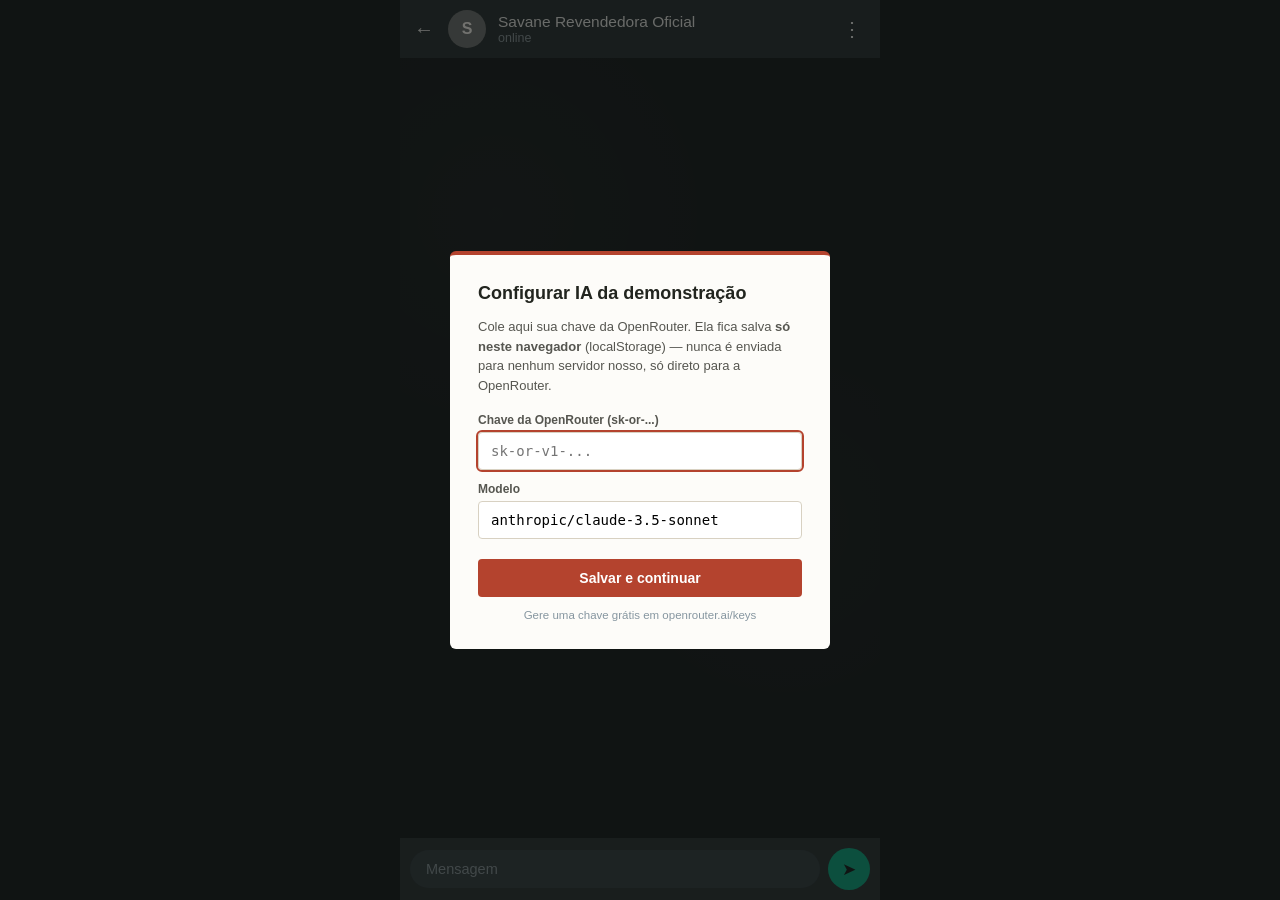
==== anuncio.html @ ba406550 "Add files via upload" ====
<!DOCTYPE html>
<html lang="pt-BR">
<head>
<meta charset="UTF-8" />
<meta name="viewport" content="width=device-width, initial-scale=1.0" />
<title>WhatsApp</title>
<link rel="stylesheet" href="whatsapp.css">
<link rel="stylesheet" href="apikey-modal.css">
</head>
<body>

<div class="wa-app">

  <div class="wa-header">
    <a href="index.html" class="wa-back">&#8592;</a>
    <div class="wa-avatar">S</div>
    <div class="wa-contact">
      <div class="wa-contact-name">Savane Revendedora Oficial</div>
      <div class="wa-contact-status" id="statusLine">online</div>
    </div>
    <div class="wa-menu">&#8942;</div>
  </div>

  <div class="wa-chat" id="chatWindow"></div>

  <div class="wa-inputbar">
    <input type="text" id="msgInput" placeholder="Mensagem" autocomplete="off" />
    <button id="sendBtn" class="wa-send" aria-label="Enviar">&#10148;</button>
  </div>

</div>

<script src="config.js"></script>
<script src="apikey.js"></script>
<script src="funnel-store.js"></script>
<script src="chat.js"></script>
</body>
</html>
---- whatsapp.css ----
* { box-sizing: border-box; }

html, body {
  margin: 0;
  padding: 0;
  height: 100%;
  font-family: -apple-system, "Segoe UI", Helvetica, Arial, sans-serif;
  background: #0b141a;
}

.wa-app {
  max-width: 480px;
  margin: 0 auto;
  height: 100vh;
  display: flex;
  flex-direction: column;
  background: #0b141a;
}

.wa-header {
  background: #202c33;
  color: #e9edef;
  display: flex;
  align-items: center;
  padding: 10px 14px;
  gap: 12px;
  flex: 0 0 auto;
}

.wa-back {
  color: #e9edef;
  text-decoration: none;
  font-size: 20px;
  padding-right: 2px;
}

.wa-avatar {
  width: 38px;
  height: 38px;
  border-radius: 50%;
  background: #6a7175;
  color: #fff;
  display: flex;
  align-items: center;
  justify-content: center;
  font-weight: 600;
  flex: 0 0 auto;
}

.wa-contact { flex: 1; min-width: 0; }
.wa-contact-name {
  font-size: 15.5px;
  font-weight: 500;
  white-space: nowrap;
  overflow: hidden;
  text-overflow: ellipsis;
}
.wa-contact-status {
  font-size: 12.5px;
  color: #8696a0;
}

.wa-menu {
  color: #e9edef;
  font-size: 20px;
  padding: 0 4px;
}

.wa-chat {
  flex: 1;
  overflow-y: auto;
  padding: 14px 8px;
  background-color: #0b141a;
  background-image:
    radial-gradient(circle at 20% 20%, rgba(255,255,255,0.02) 0%, transparent 40%),
    radial-gradient(circle at 80% 60%, rgba(255,255,255,0.02) 0%, transparent 40%);
  display: flex;
  flex-direction: column;
  gap: 2px;
}

.wa-bubble-row {
  display: flex;
  padding: 2px 8px;
}
.wa-bubble-row.in { justify-content: flex-start; }
.wa-bubble-row.out { justify-content: flex-end; }

.wa-bubble {
  max-width: 78%;
  padding: 7px 9px 8px 9px;
  border-radius: 8px;
  font-size: 14.3px;
  line-height: 1.35;
  position: relative;
  white-space: pre-wrap;
  word-wrap: break-word;
}

.wa-bubble.in {
  background: #202c33;
  color: #e9edef;
  border-top-left-radius: 0;
}

.wa-bubble.out {
  background: #005c4b;
  color: #e9edef;
  border-top-right-radius: 0;
}

.wa-time {
  display: block;
  font-size: 10.5px;
  color: #8696a0;
  text-align: right;
  margin-top: 3px;
}

.wa-typing {
  display: flex;
  gap: 4px;
  padding: 10px 12px;
}
.wa-typing span {
  width: 6px;
  height: 6px;
  border-radius: 50%;
  background: #8696a0;
  animation: wa-blink 1.2s infinite ease-in-out;
}
.wa-typing span:nth-child(2) { animation-delay: 0.2s; }
.wa-typing span:nth-child(3) { animation-delay: 0.4s; }
@keyframes wa-blink {
  0%, 80%, 100% { opacity: 0.3; }
  40% { opacity: 1; }
}

/* Quote card */
.wa-quote-card {
  background: #202c33;
  color: #e9edef;
  border-radius: 8px;
  border-left: 4px solid #00a884;
  padding: 12px 14px;
  max-width: 84%;
  font-size: 13.5px;
}
.wa-quote-title {
  font-weight: 700;
  font-size: 14.5px;
  margin-bottom: 8px;
  color: #00d9a6;
}
.wa-quote-row {
  display: flex;
  justify-content: space-between;
  padding: 3px 0;
  border-bottom: 1px dashed rgba(255,255,255,0.08);
}
.wa-quote-row span:first-child { color: #8696a0; }
.wa-quote-total {
  display: flex;
  justify-content: space-between;
  margin-top: 8px;
  padding-top: 8px;
  border-top: 1px solid rgba(255,255,255,0.15);
  font-weight: 700;
  font-size: 15px;
  color: #00d9a6;
}
.wa-quote-actions {
  display: flex;
  gap: 8px;
  margin-top: 12px;
}
.wa-quote-btn {
  flex: 1;
  padding: 9px 0;
  border-radius: 6px;
  border: none;
  font-weight: 600;
  font-size: 13.5px;
  cursor: pointer;
}
.wa-quote-btn.approve { background: #00a884; color: #06231d; }
.wa-quote-btn.reject { background: transparent; color: #e9edef; border: 1px solid #4a5b64; }
.wa-quote-btn:disabled { opacity: 0.5; cursor: default; }

.wa-inputbar {
  flex: 0 0 auto;
  display: flex;
  align-items: center;
  gap: 8px;
  padding: 10px;
  background: #202c33;
}

.wa-inputbar input {
  flex: 1;
  border: none;
  outline: none;
  padding: 11px 16px;
  border-radius: 22px;
  background: #2a3942;
  color: #e9edef;
  font-size: 14.5px;
}
.wa-inputbar input::placeholder { color: #8696a0; }

.wa-send {
  width: 42px;
  height: 42px;
  border-radius: 50%;
  border: none;
  background: #00a884;
  color: #0b141a;
  font-size: 17px;
  cursor: pointer;
  display: flex;
  align-items: center;
  justify-content: center;
}
.wa-send:disabled { opacity: 0.5; cursor: default; }
---- apikey-modal.css ----
.pk-overlay {
  position: fixed;
  inset: 0;
  background: rgba(20, 20, 16, 0.6);
  display: flex;
  align-items: center;
  justify-content: center;
  z-index: 1000;
  padding: 20px;
}

.pk-modal {
  background: #fdfcf9;
  border-radius: 6px;
  padding: 28px;
  max-width: 380px;
  width: 100%;
  font-family: "IBM Plex Sans", -apple-system, sans-serif;
  border-top: 4px solid #b4432e;
}

.pk-modal-title {
  font-family: "Archivo", sans-serif;
  font-weight: 700;
  font-size: 18px;
  margin-bottom: 10px;
  color: #22251f;
}

.pk-modal-text {
  font-size: 13px;
  line-height: 1.5;
  color: #565650;
  margin-bottom: 18px;
}

.pk-label {
  display: block;
  font-size: 12px;
  font-weight: 600;
  color: #565650;
  margin-bottom: 5px;
  margin-top: 12px;
}

.pk-input {
  width: 100%;
  padding: 10px 12px;
  border-radius: 4px;
  border: 1px solid #d8d1c2;
  font-size: 14px;
  font-family: monospace;
  background: #fff;
}
.pk-input:focus { outline: 2px solid #b4432e; }
.pk-input-error { border-color: #b4432e; background: #fdf0ee; }

.pk-btn {
  width: 100%;
  margin-top: 20px;
  padding: 11px 0;
  background: #b4432e;
  color: #fff;
  border: none;
  border-radius: 4px;
  font-weight: 600;
  font-size: 14px;
  cursor: pointer;
  font-family: "IBM Plex Sans", sans-serif;
}
.pk-btn:hover { background: #8f3423; }

.pk-modal-hint {
  text-align: center;
  font-size: 11.5px;
  color: #8696a0;
  margin-top: 12px;
}
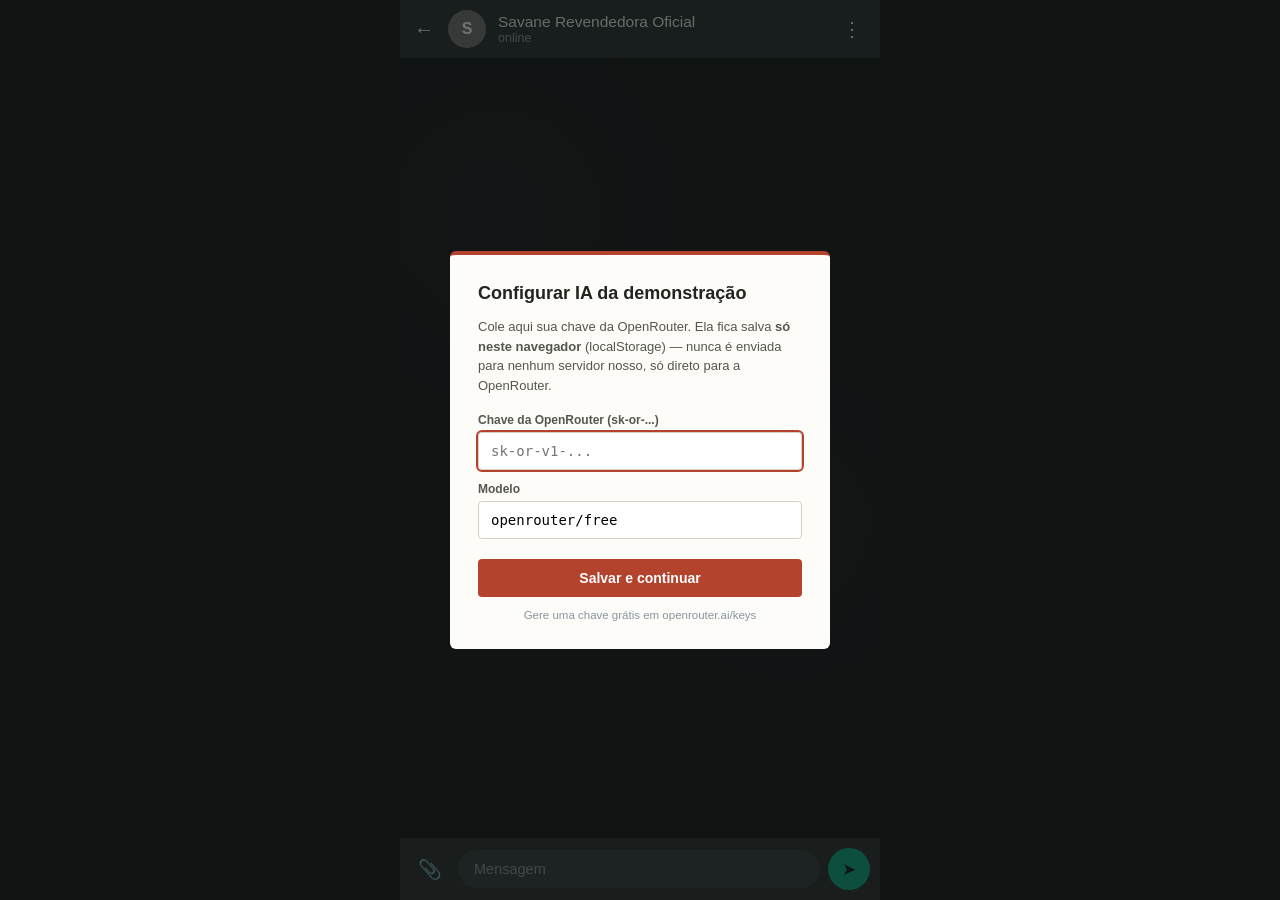
==== commit caa30062: "Update anuncio.html" ====
--- a/anuncio.html
+++ b/anuncio.html
@@ -24,6 +24,8 @@
   <div class="wa-chat" id="chatWindow"></div>
 
   <div class="wa-inputbar">
+    <button id="attachBtn" class="wa-attach" aria-label="Anexar foto" title="Enviar foto do ambiente">📎</button>
+    <input type="file" id="photoInput" accept="image/*" capture="environment" style="display:none" />
     <input type="text" id="msgInput" placeholder="Mensagem" autocomplete="off" />
     <button id="sendBtn" class="wa-send" aria-label="Enviar">&#10148;</button>
   </div>
--- a/whatsapp.css
+++ b/whatsapp.css
@@ -187,6 +187,64 @@
 .wa-quote-btn.reject { background: transparent; color: #e9edef; border: 1px solid #4a5b64; }
 .wa-quote-btn:disabled { opacity: 0.5; cursor: default; }
 
+.wa-attach {
+  width: 40px;
+  height: 40px;
+  border-radius: 50%;
+  border: none;
+  background: transparent;
+  color: #8696a0;
+  font-size: 19px;
+  cursor: pointer;
+  flex: 0 0 auto;
+  display: flex;
+  align-items: center;
+  justify-content: center;
+}
+.wa-attach:hover { background: rgba(255,255,255,0.06); }
+.wa-attach:disabled { opacity: 0.4; cursor: default; }
+
+.wa-image-bubble {
+  max-width: 78%;
+  border-radius: 8px;
+  overflow: hidden;
+  position: relative;
+}
+.wa-image-bubble img {
+  display: block;
+  width: 100%;
+  max-height: 320px;
+  object-fit: cover;
+}
+.wa-image-caption {
+  padding: 6px 9px 8px;
+  font-size: 13px;
+  background: #202c33;
+  color: #e9edef;
+}
+.wa-image-bubble.out .wa-image-caption { background: #005c4b; }
+
+.wa-image-loading {
+  display: flex;
+  align-items: center;
+  gap: 8px;
+  padding: 14px 16px;
+  background: #202c33;
+  color: #8696a0;
+  border-radius: 8px;
+  font-size: 13px;
+  max-width: 78%;
+}
+.wa-image-loading .wa-spinner {
+  width: 14px;
+  height: 14px;
+  border: 2px solid #445366;
+  border-top-color: #00d9a6;
+  border-radius: 50%;
+  animation: wa-spin 0.8s linear infinite;
+}
+@keyframes wa-spin { to { transform: rotate(360deg); } }
+
 .wa-inputbar {
   flex: 0 0 auto;
   display: flex;
